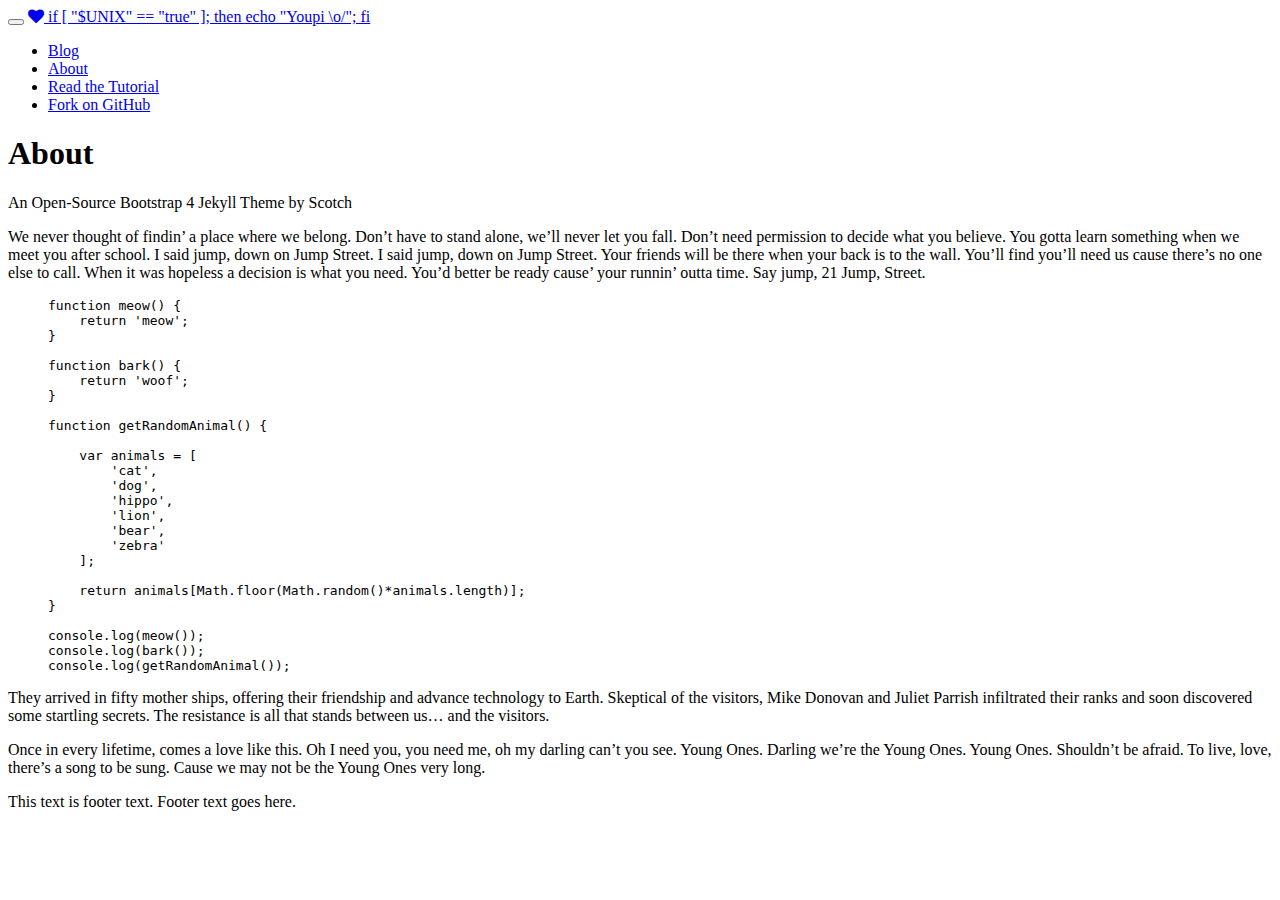
==== about/index.html @ c69f340b "test" ====
<!doctype html>
<!--[if lt IE 7 ]><html itemscope itemtype="http://schema.org/Organization" id="ie6" class="ie ie-old" lang="en-US"><![endif]-->
<!--[if IE 7 ]>   <html itemscope itemtype="http://schema.org/Organization" id="ie7" class="ie ie-old" lang="en-US"><![endif]-->
<!--[if IE 8 ]>   <html itemscope itemtype="http://schema.org/Organization" id="ie8" class="ie ie-old" lang="en-US"><![endif]-->
<!--[if IE 9 ]>   <html itemscope itemtype="http://schema.org/Organization" id="ie9" class="ie" lang="en-US"><![endif]-->
<!--[if gt IE 9]><!--><html itemscope itemtype="http://schema.org/Organization" lang="en-US"><!--<![endif]-->
<head>

    <!-- Meta -->
    <meta charset="utf-8">
    <!--
      /$$$$$$                        /$$               /$$
     /$$__  $$                      | $$              | $$
    | $$  \__/  /$$$$$$$  /$$$$$$  /$$$$$$    /$$$$$$$| $$$$$$$
    |  $$$$$$  /$$_____/ /$$__  $$|_  $$_/   /$$_____/| $$__  $$
     \____  $$| $$      | $$  \ $$  | $$    | $$      | $$  \ $$
     /$$  \ $$| $$      | $$  | $$  | $$ /$$| $$      | $$  | $$
    |  $$$$$$/|  $$$$$$$|  $$$$$$/  |  $$$$/|  $$$$$$$| $$  | $$
     \______/  \_______/ \______/    \___/   \_______/|__/  |__/



        /$$$$$           /$$                 /$$ /$$
       |__  $$          | $$                | $$| $$
          | $$  /$$$$$$ | $$   /$$ /$$   /$$| $$| $$
          | $$ /$$__  $$| $$  /$$/| $$  | $$| $$| $$
     /$$  | $$| $$$$$$$$| $$$$$$/ | $$  | $$| $$| $$
    | $$  | $$| $$_____/| $$_  $$ | $$  | $$| $$| $$
    |  $$$$$$/|  $$$$$$$| $$ \  $$|  $$$$$$$| $$| $$
     \______/  \_______/|__/  \__/ \____  $$|__/|__/
                                   /$$  | $$
                                  |  $$$$$$/
                                   \______/
    -->
    <title>About ♥ if [ "$UNIX" == "true" ]; then echo "Youpi \o/"; fi</title>
    <meta http-equiv="X-UA-Compatible" content="IE=edge,chrome=1">
    <meta name="viewport" content="width=device-width, initial-scale=1.0, maximum-scale=1.0">
    <meta content="yes" name="apple-mobile-web-app-capable">
    <meta name="apple-mobile-web-app-status-bar-style" content="black-translucent">

    <!-- RSS -->
    <link rel="alternate" type="application/rss+xml" title="if [ "$UNIX" == "true" ]; then echo "Youpi \o/"; fi ♥ An Open-Source Bootstrap 4 Jekyll Theme by Scotch" href="http://scotch-io.github.io/feed.xml">
    <link rel="alternate" type="application/atom+xml" title="if [ "$UNIX" == "true" ]; then echo "Youpi \o/"; fi ♥ An Open-Source Bootstrap 4 Jekyll Theme by Scotch" href="http://scotch-io.github.io/atom.xml">

    <!-- Favicons -->
    <link rel="shortcut icon" sizes="16x16 24x24 32x32 48x48 64x64 96x96" href="http://scotch-io.github.io/favicon.ico">
    <link rel="apple-touch-icon" sizes="57x57" href="http://scotch-io.github.io/img/favicons/favicon-57.png">
    <link rel="apple-touch-icon-precomposed" sizes="57x57" href="http://scotch-io.github.io/img/favicons/favicon-57.png">
    <link rel="apple-touch-icon" sizes="60x60" href="http://scotch-io.github.io/img/favicons/favicon-60.png">
    <link rel="apple-touch-icon" sizes="72x72" href="http://scotch-io.github.io/img/favicons/favicon-72.png">
    <link rel="apple-touch-icon" sizes="76x76" href="http://scotch-io.github.io/img/favicons/favicon-76.png">
    <link rel="apple-touch-icon" sizes="96x96" href="http://scotch-io.github.io/img/favicons/favicon-96.png">
    <link rel="apple-touch-icon" sizes="114x114" href="http://scotch-io.github.io/img/favicons/favicon-114.png">
    <link rel="apple-touch-icon" sizes="120x120" href="http://scotch-io.github.io/img/favicons/favicon-120.png">
    <link rel="apple-touch-icon" sizes="144x144" href="http://scotch-io.github.io/img/favicons/favicon-144.png">
    <link rel="apple-touch-icon" sizes="152x152" href="http://scotch-io.github.io/img/favicons/favicon-152.png">
    <link rel="apple-touch-icon" sizes="180x180" href="http://scotch-io.github.io/img/favicons/favicon-180.png">
    <link rel="apple-touch-icon" sizes="192x192" href="http://scotch-io.github.io/img/favicons/favicon-192.png">
    <meta name="application-name" content="if [ "$UNIX" == "true" ]; then echo "Youpi \o/"; fi ♥ An Open-Source Bootstrap 4 Jekyll Theme by Scotch">
    <meta name="msapplication-TileImage" content="http://scotch-io.github.io/img/favicons/favicon-144.png">
    <meta name="msapplication-TileColor" content="#ffffff">

    <!-- Fonts -->
    <link rel="stylesheet" href="//fonts.googleapis.com/css?family=Roboto+Condensed:300,300italic,400,400italic,700,700italic|Oswald:300,400,700">
    <link rel="stylesheet" href="//maxcdn.bootstrapcdn.com/font-awesome/4.6.0/css/font-awesome.min.css">

    <!-- Styles -->
    <link rel="stylesheet" href="http://scotch-io.github.io/css/style.css">
    <!--[if lt IE 9]>
        <script src="//cdnjs.cloudflare.com/ajax/libs/html5shiv/3.7.2/html5shiv.min.js"></script>
        <script src="http://scotch-io.github.io/js/respond.min.js"></script>
    <![endif]-->

</head>
<body class="">

    <nav class="navbar navbar-inverse navbar-fixed-top">
        <div class="container-fluid">
            <div class="navbar-header">
                <button type="button" class="navbar-toggle collapsed" data-toggle="collapse" data-target="#navbar" aria-expanded="false" aria-controls="navbar">
                    <span class="sr-only">Toggle navigation</span>
                    <span class="icon-bar"></span>
                    <span class="icon-bar"></span>
                    <span class="icon-bar"></span>
                </button>
                <a class="navbar-brand" href="/"><i class="fa fa-heart"></i> if [ "$UNIX" == "true" ]; then echo "Youpi \o/"; fi</a>
            </div>
            <div id="navbar" class="navbar-collapse collapse">
                <ul class="nav navbar-nav navbar-right">
                    
                        <li>
                            <a href="/">Blog</a>
                        </li>
                    
                        <li>
                            <a href="/about">About</a>
                        </li>
                    
                        <li>
                            <a href="https://scotch.io/tutorials/getting-started-with-jekyll-plus-a-free-bootstrap-3-starter-theme">Read the Tutorial</a>
                        </li>
                    
                        <li>
                            <a href="https://github.com/scotch-io">Fork on GitHub</a>
                        </li>
                    
                </ul>
            </div>
        </div>
    </nav>


    

<div class="title-group">
    <h1 class="special">
        <span>
        
            About
        
        </span>
    </h1>
    
    <p class="lead">
        
            An Open-Source Bootstrap 4 Jekyll Theme by Scotch
        
    </p>
</div>

    <article>
        <div class="container">
            <div class="row">
                <div class="col-md-10 col-md-offset-1">


                    <p>We never thought of findin’ a place where we belong. Don’t have to stand alone, we’ll never let you fall. Don’t need permission to decide what you believe. You gotta learn something when we meet you after school. I said jump, down on Jump Street. I said jump, down on Jump Street. Your friends will be there when your back is to the wall. You’ll find you’ll need us cause there’s no one else to call. When it was hopeless a decision is what you need. You’d better be ready cause’ your runnin’ outta time. Say jump, 21 Jump, Street.</p>

<figure class="highlight"><pre><code class="language-javascript" data-lang="javascript"><span class="kd">function</span> <span class="nx">meow</span><span class="p">()</span> <span class="p">{</span>
    <span class="k">return</span> <span class="s1">&#39;meow&#39;</span><span class="p">;</span>
<span class="p">}</span>

<span class="kd">function</span> <span class="nx">bark</span><span class="p">()</span> <span class="p">{</span>
    <span class="k">return</span> <span class="s1">&#39;woof&#39;</span><span class="p">;</span>
<span class="p">}</span>

<span class="kd">function</span> <span class="nx">getRandomAnimal</span><span class="p">()</span> <span class="p">{</span>

    <span class="kd">var</span> <span class="nx">animals</span> <span class="o">=</span> <span class="p">[</span>
        <span class="s1">&#39;cat&#39;</span><span class="p">,</span>
        <span class="s1">&#39;dog&#39;</span><span class="p">,</span>
        <span class="s1">&#39;hippo&#39;</span><span class="p">,</span>
        <span class="s1">&#39;lion&#39;</span><span class="p">,</span>
        <span class="s1">&#39;bear&#39;</span><span class="p">,</span>
        <span class="s1">&#39;zebra&#39;</span>
    <span class="p">];</span>

    <span class="k">return</span> <span class="nx">animals</span><span class="p">[</span><span class="nb">Math</span><span class="p">.</span><span class="nx">floor</span><span class="p">(</span><span class="nb">Math</span><span class="p">.</span><span class="nx">random</span><span class="p">()</span><span class="o">*</span><span class="nx">animals</span><span class="p">.</span><span class="nx">length</span><span class="p">)];</span>
<span class="p">}</span>

<span class="nx">console</span><span class="p">.</span><span class="nx">log</span><span class="p">(</span><span class="nx">meow</span><span class="p">());</span>
<span class="nx">console</span><span class="p">.</span><span class="nx">log</span><span class="p">(</span><span class="nx">bark</span><span class="p">());</span>
<span class="nx">console</span><span class="p">.</span><span class="nx">log</span><span class="p">(</span><span class="nx">getRandomAnimal</span><span class="p">());</span></code></pre></figure>

<p>They arrived in fifty mother ships, offering their friendship and advance technology to Earth. Skeptical of the visitors, Mike Donovan and Juliet Parrish infiltrated their ranks and soon discovered some startling secrets. The resistance is all that stands between us… and the visitors.</p>

<p>Once in every lifetime, comes a love like this. Oh I need you, you need me, oh my darling can’t you see. Young Ones. Darling we’re the Young Ones. Young Ones. Shouldn’t be afraid. To live, love, there’s a song to be sung. Cause we may not be the Young Ones very long.</p>

                </div>
            </div>
        </div>
    </article>


    <footer class="site-footer">
        <div class="container">
            <div class="row">
                <div class="col-md-12">
                    <p class="text-muted">This text is footer text. Footer text goes here.</p>
                </div>
            </div>
        </div>
    </footer>


    <!-- JavaScript -->
    <script src="//ajax.googleapis.com/ajax/libs/jquery/1.12.2/jquery.min.js"></script>
    <script src="//maxcdn.bootstrapcdn.com/bootstrap/4.0.0-alpha.2/js/bootstrap.min.js"></script>
    <script src="http://scotch-io.github.io/js/power.js"></script>

    </body>
</html>
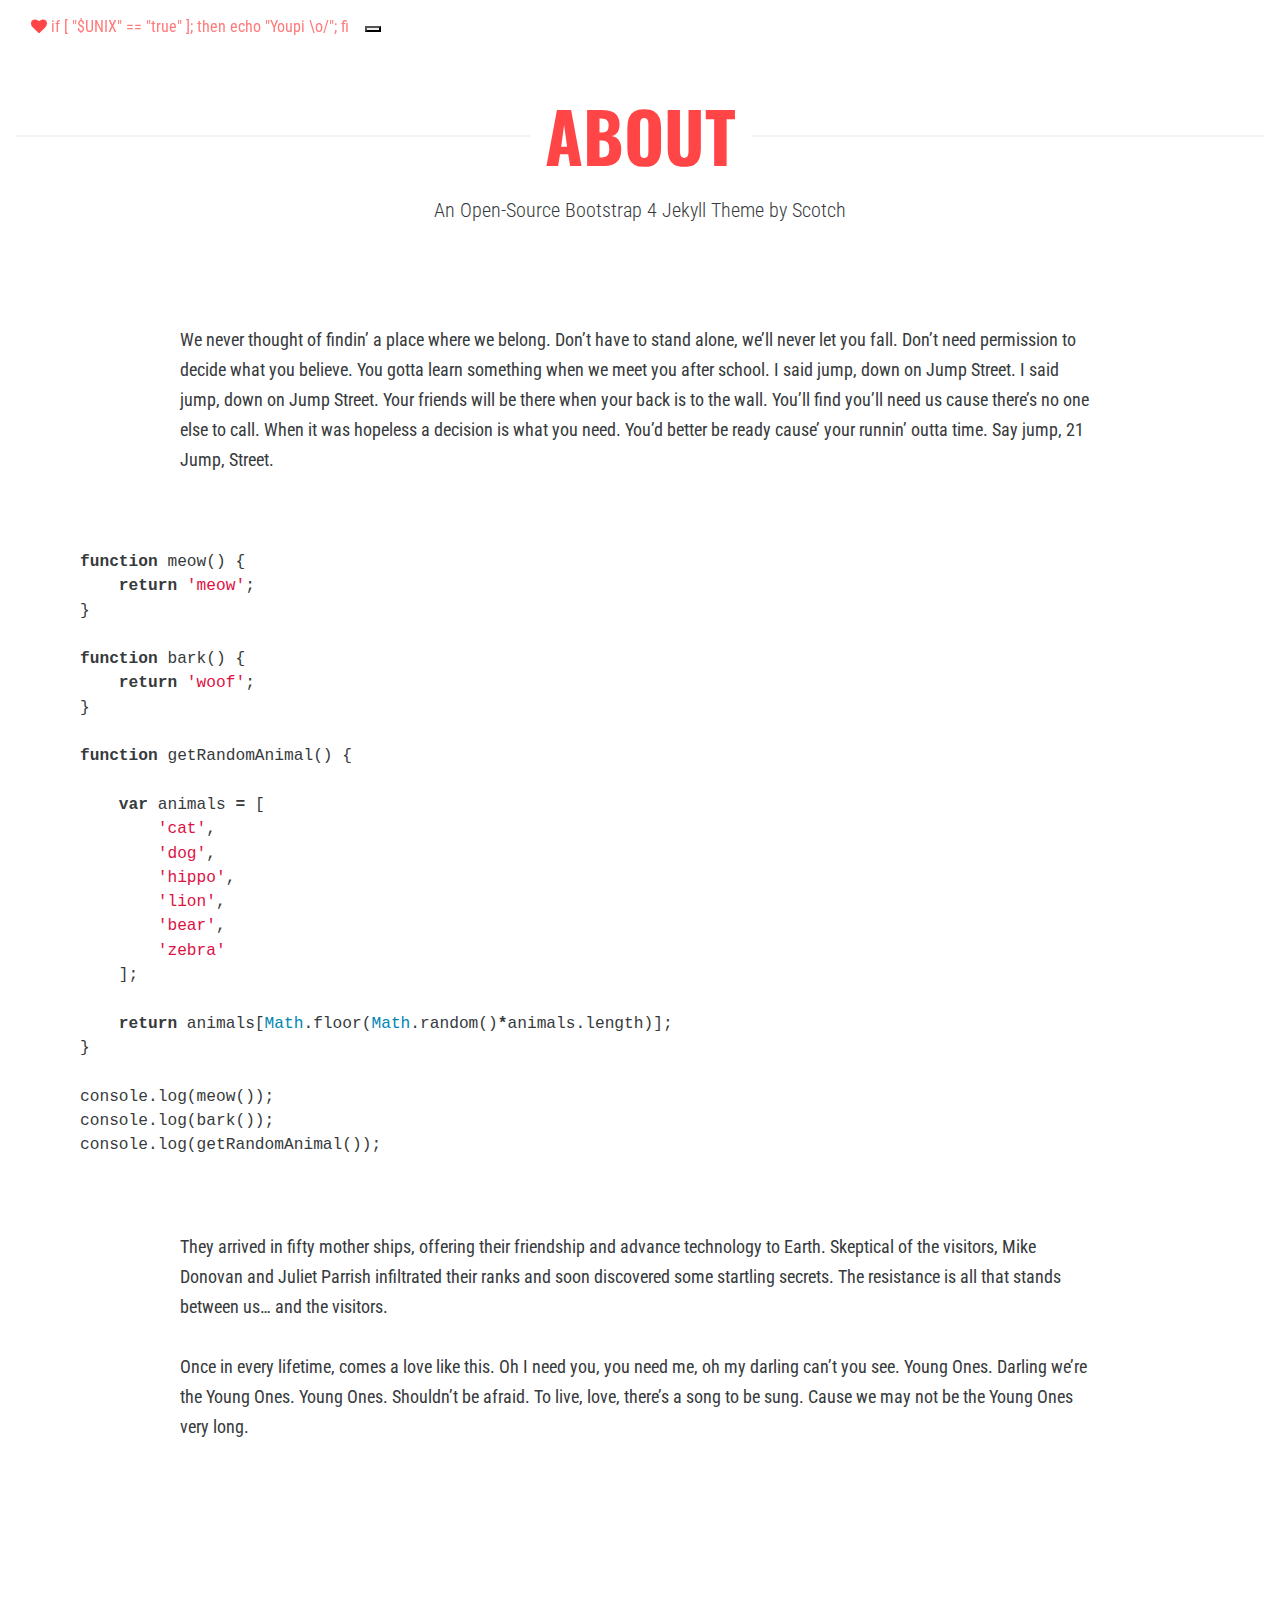
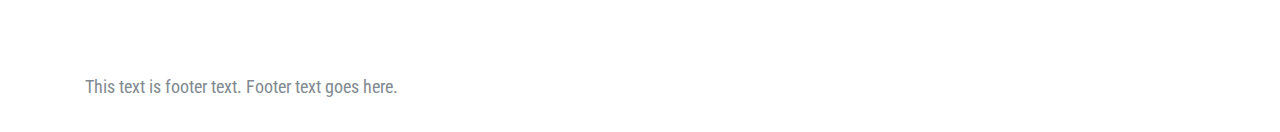
==== commit 7ce42fb2: "test3" ====
--- a/about/index.html
+++ b/about/index.html
@@ -39,25 +39,25 @@
     <meta name="apple-mobile-web-app-status-bar-style" content="black-translucent">
 
     <!-- RSS -->
-    <link rel="alternate" type="application/rss+xml" title="if [ "$UNIX" == "true" ]; then echo "Youpi \o/"; fi ♥ An Open-Source Bootstrap 4 Jekyll Theme by Scotch" href="http://scotch-io.github.io/feed.xml">
-    <link rel="alternate" type="application/atom+xml" title="if [ "$UNIX" == "true" ]; then echo "Youpi \o/"; fi ♥ An Open-Source Bootstrap 4 Jekyll Theme by Scotch" href="http://scotch-io.github.io/atom.xml">
+    <link rel="alternate" type="application/rss+xml" title="if [ "$UNIX" == "true" ]; then echo "Youpi \o/"; fi ♥ An Open-Source Bootstrap 4 Jekyll Theme by Scotch" href="https//goldyfruit.github.io/feed.xml">
+    <link rel="alternate" type="application/atom+xml" title="if [ "$UNIX" == "true" ]; then echo "Youpi \o/"; fi ♥ An Open-Source Bootstrap 4 Jekyll Theme by Scotch" href="https//goldyfruit.github.io/atom.xml">
 
     <!-- Favicons -->
-    <link rel="shortcut icon" sizes="16x16 24x24 32x32 48x48 64x64 96x96" href="http://scotch-io.github.io/favicon.ico">
-    <link rel="apple-touch-icon" sizes="57x57" href="http://scotch-io.github.io/img/favicons/favicon-57.png">
-    <link rel="apple-touch-icon-precomposed" sizes="57x57" href="http://scotch-io.github.io/img/favicons/favicon-57.png">
-    <link rel="apple-touch-icon" sizes="60x60" href="http://scotch-io.github.io/img/favicons/favicon-60.png">
-    <link rel="apple-touch-icon" sizes="72x72" href="http://scotch-io.github.io/img/favicons/favicon-72.png">
-    <link rel="apple-touch-icon" sizes="76x76" href="http://scotch-io.github.io/img/favicons/favicon-76.png">
-    <link rel="apple-touch-icon" sizes="96x96" href="http://scotch-io.github.io/img/favicons/favicon-96.png">
-    <link rel="apple-touch-icon" sizes="114x114" href="http://scotch-io.github.io/img/favicons/favicon-114.png">
-    <link rel="apple-touch-icon" sizes="120x120" href="http://scotch-io.github.io/img/favicons/favicon-120.png">
-    <link rel="apple-touch-icon" sizes="144x144" href="http://scotch-io.github.io/img/favicons/favicon-144.png">
-    <link rel="apple-touch-icon" sizes="152x152" href="http://scotch-io.github.io/img/favicons/favicon-152.png">
-    <link rel="apple-touch-icon" sizes="180x180" href="http://scotch-io.github.io/img/favicons/favicon-180.png">
-    <link rel="apple-touch-icon" sizes="192x192" href="http://scotch-io.github.io/img/favicons/favicon-192.png">
+    <link rel="shortcut icon" sizes="16x16 24x24 32x32 48x48 64x64 96x96" href="https//goldyfruit.github.io/favicon.ico">
+    <link rel="apple-touch-icon" sizes="57x57" href="https//goldyfruit.github.io/img/favicons/favicon-57.png">
+    <link rel="apple-touch-icon-precomposed" sizes="57x57" href="https//goldyfruit.github.io/img/favicons/favicon-57.png">
+    <link rel="apple-touch-icon" sizes="60x60" href="https//goldyfruit.github.io/img/favicons/favicon-60.png">
+    <link rel="apple-touch-icon" sizes="72x72" href="https//goldyfruit.github.io/img/favicons/favicon-72.png">
+    <link rel="apple-touch-icon" sizes="76x76" href="https//goldyfruit.github.io/img/favicons/favicon-76.png">
+    <link rel="apple-touch-icon" sizes="96x96" href="https//goldyfruit.github.io/img/favicons/favicon-96.png">
+    <link rel="apple-touch-icon" sizes="114x114" href="https//goldyfruit.github.io/img/favicons/favicon-114.png">
+    <link rel="apple-touch-icon" sizes="120x120" href="https//goldyfruit.github.io/img/favicons/favicon-120.png">
+    <link rel="apple-touch-icon" sizes="144x144" href="https//goldyfruit.github.io/img/favicons/favicon-144.png">
+    <link rel="apple-touch-icon" sizes="152x152" href="https//goldyfruit.github.io/img/favicons/favicon-152.png">
+    <link rel="apple-touch-icon" sizes="180x180" href="https//goldyfruit.github.io/img/favicons/favicon-180.png">
+    <link rel="apple-touch-icon" sizes="192x192" href="https//goldyfruit.github.io/img/favicons/favicon-192.png">
     <meta name="application-name" content="if [ "$UNIX" == "true" ]; then echo "Youpi \o/"; fi ♥ An Open-Source Bootstrap 4 Jekyll Theme by Scotch">
-    <meta name="msapplication-TileImage" content="http://scotch-io.github.io/img/favicons/favicon-144.png">
+    <meta name="msapplication-TileImage" content="https//goldyfruit.github.io/img/favicons/favicon-144.png">
     <meta name="msapplication-TileColor" content="#ffffff">
 
     <!-- Fonts -->
@@ -65,10 +65,10 @@
     <link rel="stylesheet" href="//maxcdn.bootstrapcdn.com/font-awesome/4.6.0/css/font-awesome.min.css">
 
     <!-- Styles -->
-    <link rel="stylesheet" href="http://scotch-io.github.io/css/style.css">
+    <link rel="stylesheet" href="/css/style.css">
     <!--[if lt IE 9]>
         <script src="//cdnjs.cloudflare.com/ajax/libs/html5shiv/3.7.2/html5shiv.min.js"></script>
-        <script src="http://scotch-io.github.io/js/respond.min.js"></script>
+        <script src="https//goldyfruit.github.io/js/respond.min.js"></script>
     <![endif]-->
 
 </head>
@@ -186,7 +186,7 @@
     <!-- JavaScript -->
     <script src="//ajax.googleapis.com/ajax/libs/jquery/1.12.2/jquery.min.js"></script>
     <script src="//maxcdn.bootstrapcdn.com/bootstrap/4.0.0-alpha.2/js/bootstrap.min.js"></script>
-    <script src="http://scotch-io.github.io/js/power.js"></script>
+    <script src="https//goldyfruit.github.io/js/power.js"></script>
 
     </body>
 </html>
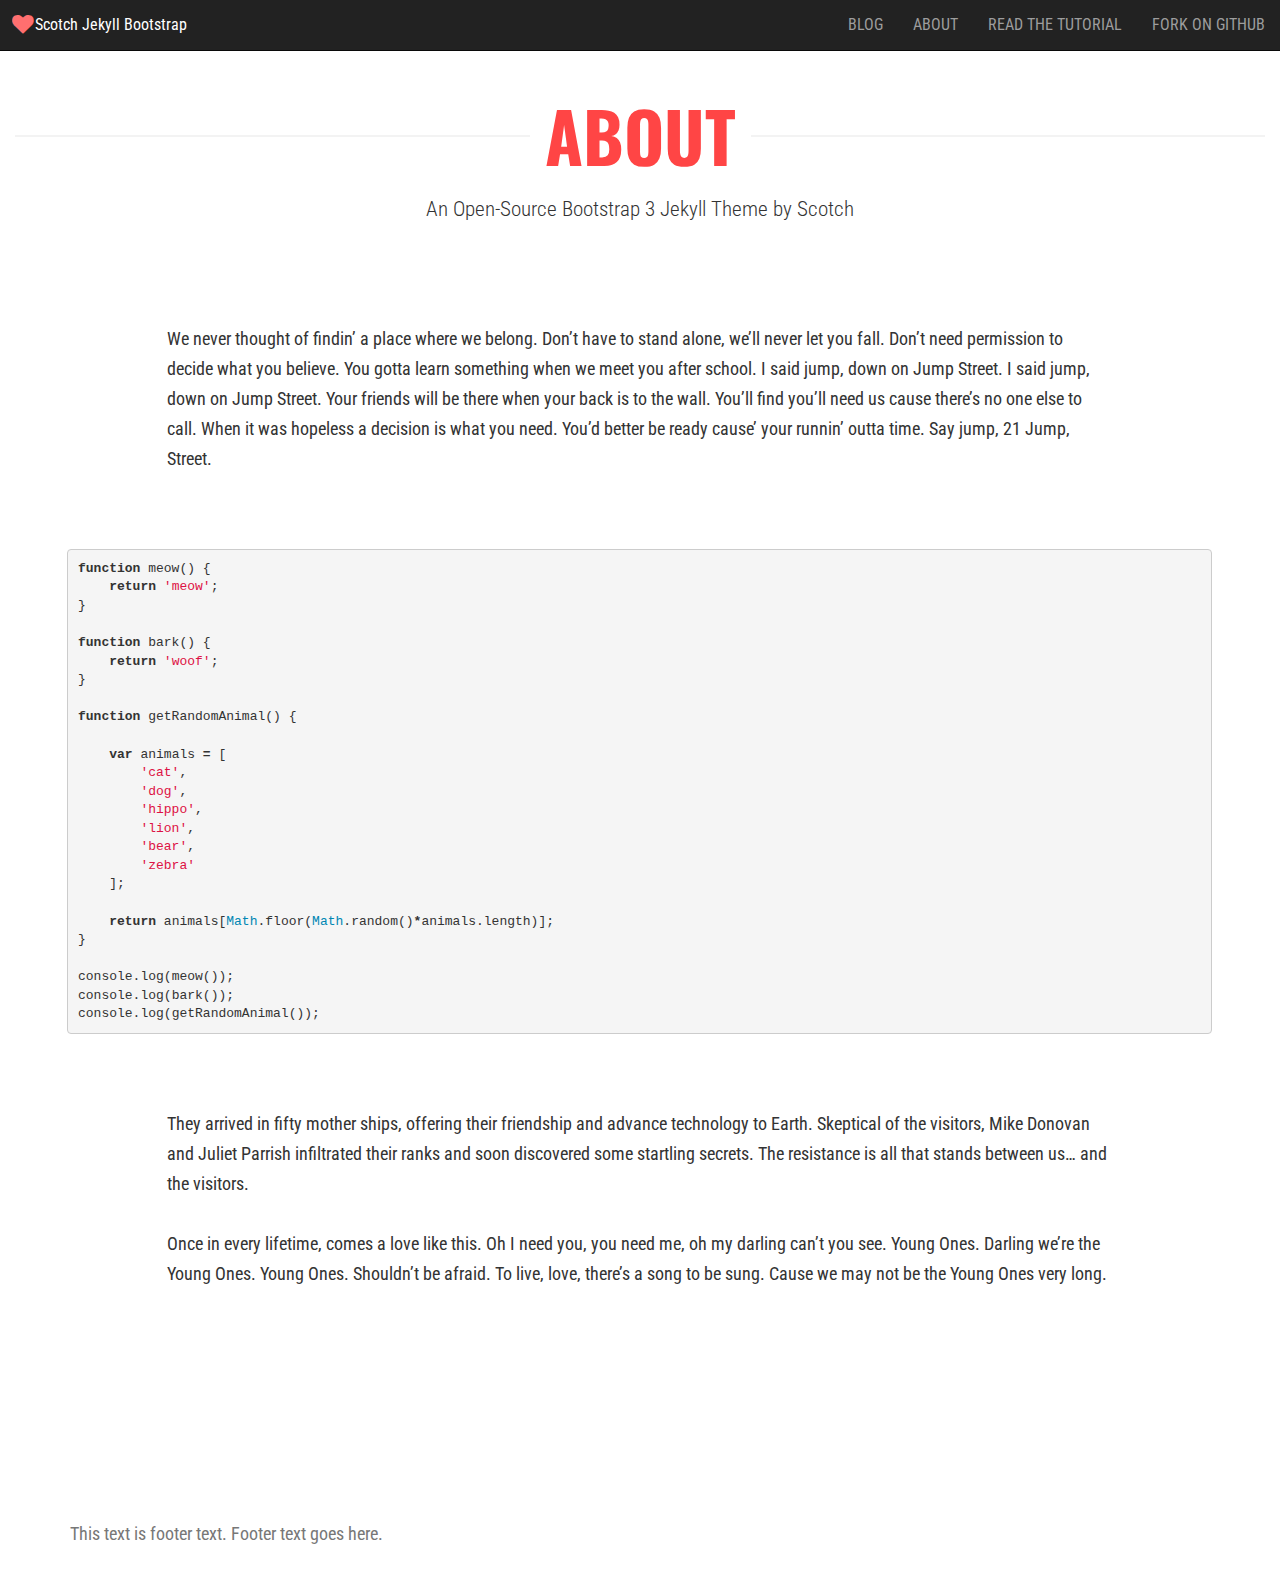
==== commit 70c4b4d9: "test5" ====
--- a/about/index.html
+++ b/about/index.html
@@ -32,43 +32,43 @@
                                   |  $$$$$$/
                                    \______/
     -->
-    <title>About ♥ if [ "$UNIX" == "true" ]; then echo "Youpi \o/"; fi</title>
+    <title>About ♥ Scotch Jekyll Bootstrap</title>
     <meta http-equiv="X-UA-Compatible" content="IE=edge,chrome=1">
     <meta name="viewport" content="width=device-width, initial-scale=1.0, maximum-scale=1.0">
     <meta content="yes" name="apple-mobile-web-app-capable">
     <meta name="apple-mobile-web-app-status-bar-style" content="black-translucent">
 
     <!-- RSS -->
-    <link rel="alternate" type="application/rss+xml" title="if [ "$UNIX" == "true" ]; then echo "Youpi \o/"; fi ♥ An Open-Source Bootstrap 4 Jekyll Theme by Scotch" href="https//goldyfruit.github.io/feed.xml">
-    <link rel="alternate" type="application/atom+xml" title="if [ "$UNIX" == "true" ]; then echo "Youpi \o/"; fi ♥ An Open-Source Bootstrap 4 Jekyll Theme by Scotch" href="https//goldyfruit.github.io/atom.xml">
+    <link rel="alternate" type="application/rss+xml" title="Scotch Jekyll Bootstrap ♥ An Open-Source Bootstrap 3 Jekyll Theme by Scotch" href="https://goldyfruit.github.io/feed.xml">
+    <link rel="alternate" type="application/atom+xml" title="Scotch Jekyll Bootstrap ♥ An Open-Source Bootstrap 3 Jekyll Theme by Scotch" href="https://goldyfruit.github.io/atom.xml">
 
     <!-- Favicons -->
-    <link rel="shortcut icon" sizes="16x16 24x24 32x32 48x48 64x64 96x96" href="https//goldyfruit.github.io/favicon.ico">
-    <link rel="apple-touch-icon" sizes="57x57" href="https//goldyfruit.github.io/img/favicons/favicon-57.png">
-    <link rel="apple-touch-icon-precomposed" sizes="57x57" href="https//goldyfruit.github.io/img/favicons/favicon-57.png">
-    <link rel="apple-touch-icon" sizes="60x60" href="https//goldyfruit.github.io/img/favicons/favicon-60.png">
-    <link rel="apple-touch-icon" sizes="72x72" href="https//goldyfruit.github.io/img/favicons/favicon-72.png">
-    <link rel="apple-touch-icon" sizes="76x76" href="https//goldyfruit.github.io/img/favicons/favicon-76.png">
-    <link rel="apple-touch-icon" sizes="96x96" href="https//goldyfruit.github.io/img/favicons/favicon-96.png">
-    <link rel="apple-touch-icon" sizes="114x114" href="https//goldyfruit.github.io/img/favicons/favicon-114.png">
-    <link rel="apple-touch-icon" sizes="120x120" href="https//goldyfruit.github.io/img/favicons/favicon-120.png">
-    <link rel="apple-touch-icon" sizes="144x144" href="https//goldyfruit.github.io/img/favicons/favicon-144.png">
-    <link rel="apple-touch-icon" sizes="152x152" href="https//goldyfruit.github.io/img/favicons/favicon-152.png">
-    <link rel="apple-touch-icon" sizes="180x180" href="https//goldyfruit.github.io/img/favicons/favicon-180.png">
-    <link rel="apple-touch-icon" sizes="192x192" href="https//goldyfruit.github.io/img/favicons/favicon-192.png">
-    <meta name="application-name" content="if [ "$UNIX" == "true" ]; then echo "Youpi \o/"; fi ♥ An Open-Source Bootstrap 4 Jekyll Theme by Scotch">
-    <meta name="msapplication-TileImage" content="https//goldyfruit.github.io/img/favicons/favicon-144.png">
+    <link rel="shortcut icon" sizes="16x16 24x24 32x32 48x48 64x64 96x96" href="https://goldyfruit.github.io/favicon.ico">
+    <link rel="apple-touch-icon" sizes="57x57" href="https://goldyfruit.github.io/img/favicons/favicon-57.png">
+    <link rel="apple-touch-icon-precomposed" sizes="57x57" href="https://goldyfruit.github.io/img/favicons/favicon-57.png">
+    <link rel="apple-touch-icon" sizes="60x60" href="https://goldyfruit.github.io/img/favicons/favicon-60.png">
+    <link rel="apple-touch-icon" sizes="72x72" href="https://goldyfruit.github.io/img/favicons/favicon-72.png">
+    <link rel="apple-touch-icon" sizes="76x76" href="https://goldyfruit.github.io/img/favicons/favicon-76.png">
+    <link rel="apple-touch-icon" sizes="96x96" href="https://goldyfruit.github.io/img/favicons/favicon-96.png">
+    <link rel="apple-touch-icon" sizes="114x114" href="https://goldyfruit.github.io/img/favicons/favicon-114.png">
+    <link rel="apple-touch-icon" sizes="120x120" href="https://goldyfruit.github.io/img/favicons/favicon-120.png">
+    <link rel="apple-touch-icon" sizes="144x144" href="https://goldyfruit.github.io/img/favicons/favicon-144.png">
+    <link rel="apple-touch-icon" sizes="152x152" href="https://goldyfruit.github.io/img/favicons/favicon-152.png">
+    <link rel="apple-touch-icon" sizes="180x180" href="https://goldyfruit.github.io/img/favicons/favicon-180.png">
+    <link rel="apple-touch-icon" sizes="192x192" href="https://goldyfruit.github.io/img/favicons/favicon-192.png">
+    <meta name="application-name" content="Scotch Jekyll Bootstrap ♥ An Open-Source Bootstrap 3 Jekyll Theme by Scotch">
+    <meta name="msapplication-TileImage" content="https://goldyfruit.github.io/img/favicons/favicon-144.png">
     <meta name="msapplication-TileColor" content="#ffffff">
 
     <!-- Fonts -->
     <link rel="stylesheet" href="//fonts.googleapis.com/css?family=Roboto+Condensed:300,300italic,400,400italic,700,700italic|Oswald:300,400,700">
-    <link rel="stylesheet" href="//maxcdn.bootstrapcdn.com/font-awesome/4.6.0/css/font-awesome.min.css">
+    <link rel="stylesheet" href="//maxcdn.bootstrapcdn.com/font-awesome/4.6.3/css/font-awesome.min.css">
 
     <!-- Styles -->
     <link rel="stylesheet" href="/css/style.css">
     <!--[if lt IE 9]>
-        <script src="//cdnjs.cloudflare.com/ajax/libs/html5shiv/3.7.2/html5shiv.min.js"></script>
-        <script src="https//goldyfruit.github.io/js/respond.min.js"></script>
+        <script src="//cdnjs.cloudflare.com/ajax/libs/html5shiv/3.7.3/html5shiv.min.js"></script>
+        <script src="/js/respond.min.js"></script>
     <![endif]-->
 
 </head>
@@ -83,7 +83,7 @@
                     <span class="icon-bar"></span>
                     <span class="icon-bar"></span>
                 </button>
-                <a class="navbar-brand" href="/"><i class="fa fa-heart"></i> if [ "$UNIX" == "true" ]; then echo "Youpi \o/"; fi</a>
+                <a class="navbar-brand" href="/"><i class="fa fa-heart"></i> Scotch Jekyll Bootstrap</a>
             </div>
             <div id="navbar" class="navbar-collapse collapse">
                 <ul class="nav navbar-nav navbar-right">
@@ -110,6 +110,8 @@
     </nav>
 
 
+
+
     
 
 <div class="title-group">
@@ -123,7 +125,7 @@
     
     <p class="lead">
         
-            An Open-Source Bootstrap 4 Jekyll Theme by Scotch
+            An Open-Source Bootstrap 3 Jekyll Theme by Scotch
         
     </p>
 </div>
@@ -184,9 +186,9 @@
 
 
     <!-- JavaScript -->
-    <script src="//ajax.googleapis.com/ajax/libs/jquery/1.12.2/jquery.min.js"></script>
-    <script src="//maxcdn.bootstrapcdn.com/bootstrap/4.0.0-alpha.2/js/bootstrap.min.js"></script>
-    <script src="https//goldyfruit.github.io/js/power.js"></script>
+    <script src="//ajax.googleapis.com/ajax/libs/jquery/1.12.4/jquery.min.js"></script>
+    <script src="//maxcdn.bootstrapcdn.com/bootstrap/3.3.7/js/bootstrap.min.js"></script>
+    <script src="/js/power.js"></script>
 
     </body>
 </html>
